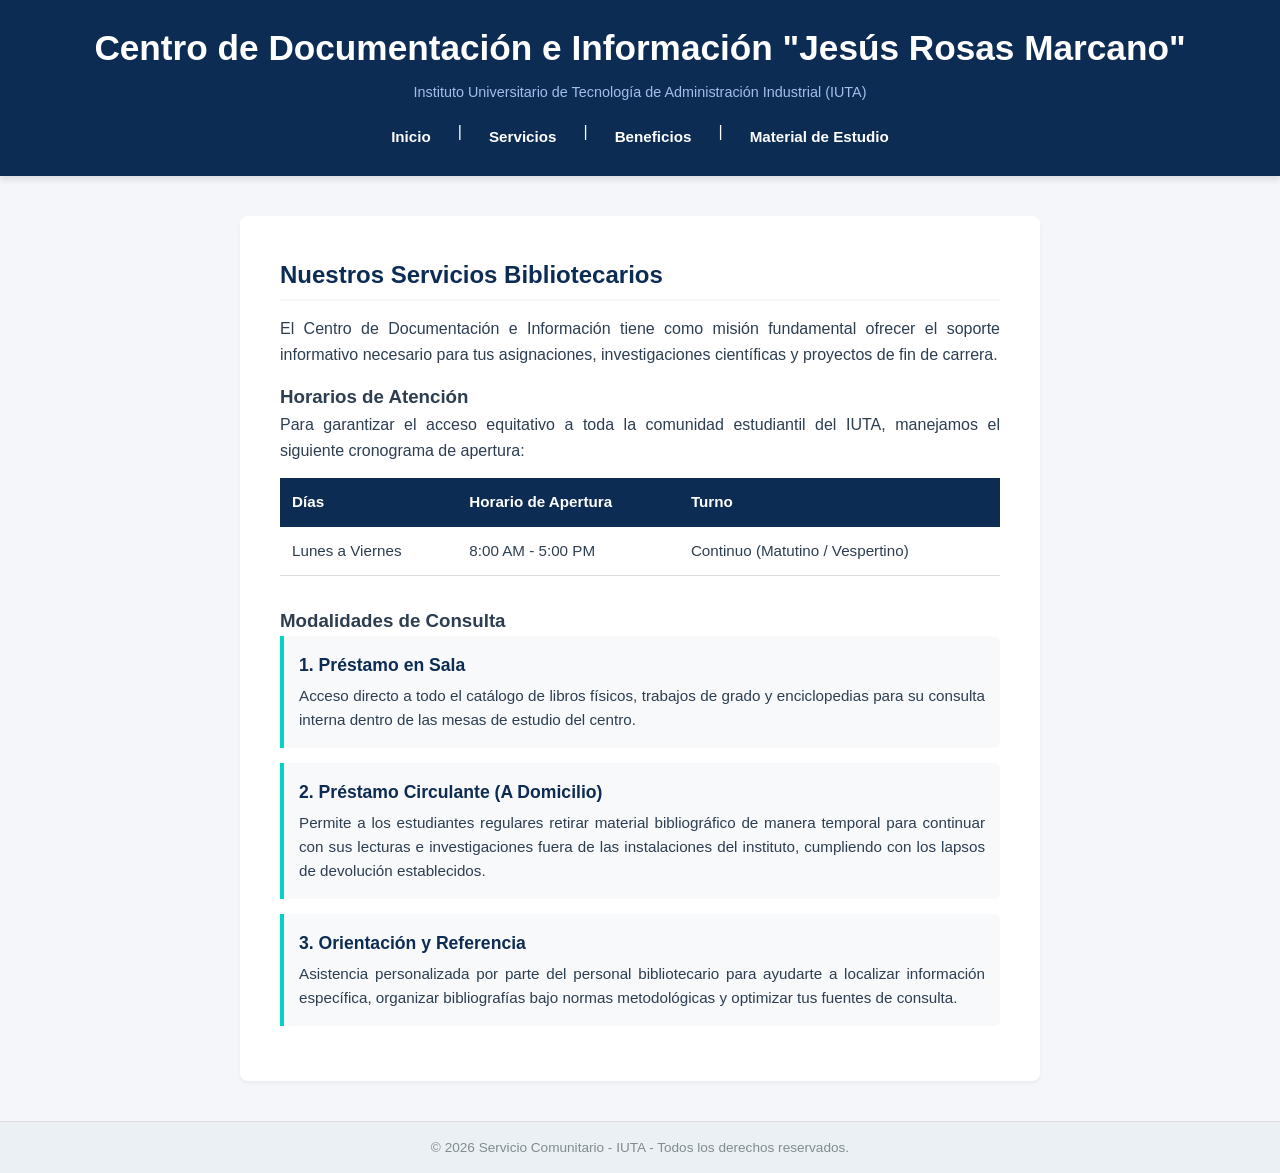
==== servicios.html @ 9a29f2ac "Base de Pagina Web" ====
<!DOCTYPE html>
<html lang="es">
<head>
    <meta charset="UTF-8">
    <meta name="viewport" content="width=device-width, initial-scale=1.0">
    <title>Servicios - Centro de Documentación Jesús Rosas Marcano - IUTA</title>
    <link rel="stylesheet" href="styles.css">
</head>
<body>

    <header>
        <h1>Centro de Documentación e Información "Jesús Rosas Marcano"</h1>
        <p>Instituto Universitario de Tecnología de Administración Industrial (IUTA)</p>
        <nav>
            <a href="index.html">Inicio</a> | 
            <a href="servicios.html">Servicios</a> | 
            <a href="beneficios.html">Beneficios</a> | 
            <a href="multimedia.html">Material de Estudio</a>
        </nav>
    </header>

    <main>
        <h2>Nuestros Servicios Bibliotecarios</h2>
        <p>El Centro de Documentación e Información tiene como misión fundamental ofrecer el soporte informativo necesario para tus asignaciones, investigaciones científicas y proyectos de fin de carrera.</p>

        <!-- Sección de Horarios -->
        <h3>Horarios de Atención</h3>
        <p>Para garantizar el acceso equitativo a toda la comunidad estudiantil del IUTA, manejamos el siguiente cronograma de apertura:</p>
        
        <table class="tabla-servicios">
            <thead>
                <tr>
                    <th>Días</th>
                    <th>Horario de Apertura</th>
                    <th>Turno</th>
                </tr>
            </thead>
            <tbody>
                <tr>
                    <td>Lunes a Viernes</td>
                    <td>8:00 AM - 5:00 PM</td>
                    <td>Continuo (Matutino / Vespertino)</td>
                </tr>
            </tbody>
        </table>

        <!-- Sección de Modalidades de Préstamo -->
        <h3 style="margin-top: 30px;">Modalidades de Consulta</h3>
        
        <div class="tarjeta-servicio">
            <h4>1. Préstamo en Sala</h4>
            <p>Acceso directo a todo el catálogo de libros físicos, trabajos de grado y enciclopedias para su consulta interna dentro de las mesas de estudio del centro.</p>
        </div>

        <div class="tarjeta-servicio">
            <h4>2. Préstamo Circulante (A Domicilio)</h4>
            <p>Permite a los estudiantes regulares retirar material bibliográfico de manera temporal para continuar con sus lecturas e investigaciones fuera de las instalaciones del instituto, cumpliendo con los lapsos de devolución establecidos.</p>
        </div>

        <div class="tarjeta-servicio">
            <h4>3. Orientación y Referencia</h4>
            <p>Asistencia personalizada por parte del personal bibliotecario para ayudarte a localizar información específica, organizar bibliografías bajo normas metodológicas y optimizar tus fuentes de consulta.</p>
        </div>
    </main>

    <footer>
        <p>&copy; 2026 Servicio Comunitario - IUTA - Todos los derechos reservados.</p>
    </footer>

</body>
</html>
---- styles.css ----
/* ==========================================================================
   1. RESETEO Y CONFIGURACIÓN BASE (Pensado en accesibilidad móvil)
   ========================================================================== */
* {
    margin: 0;
    padding: 0;
    box-sizing: border-box; /* Evita que los paddings alteren el ancho total */
}

body {
    font-family: 'Segoe UI', Tahoma, Geneva, Verdana, sans-serif;
    line-height: 1.6;
    background-color: #f4f6f9; /* Fondo gris muy claro para descansar la vista */
    color: #2c3e50; /* Texto gris oscuro, mejor que el negro puro */
}

/* ==========================================================================
   2. ENCABEZADO (HEADER) Y NAVEGACIÓN
   ========================================================================== */
header {
    background-color: #0d2c54; /* Azul oscuro institucional */
    color: #ffffff;
    padding: 20px;
    text-align: center;
    box-shadow: 0 4px 6px rgba(0, 0, 0, 0.1);
}

header h1 {
    font-size: 1.6rem;
    margin-bottom: 5px;
}

header p {
    font-size: 0.9rem;
    color: #a3bded; /* Azul claro sutil para el subtítulo */
    margin-bottom: 15px;
}

/* Menú de navegación adaptativo */
nav {
    display: flex;
    flex-wrap: wrap; /* Si no cabe en pantallas pequeñas, baja de línea automáticamente */
    justify-content: center;
    gap: 15px;
}

nav a {
    color: #ffffff;
    text-decoration: none;
    font-weight: 600;
    font-size: 0.95rem;
    padding: 6px 12px;
    border-radius: 4px;
    transition: background-color 0.3s ease;
}

/* Efecto visual al pasar el cursor o estar activo */
nav a:hover {
    background-color: #1a4473;
    color: #00d2c4; /* Toque turquesa brillante para resaltar */
}

/* ==========================================================================
   3. CONTENEDOR PRINCIPAL (MAIN) - Mobile First
   ========================================================================== */
main {
    max-width: 800px; /* Ancho máximo ideal para lectura en computadoras */
    margin: 20px auto; /* Centra el contenido en pantallas grandes */
    padding: 20px;
    background-color: #ffffff; /* Caja blanca para el contenido */
    border-radius: 8px;
    box-shadow: 0 2px 4px rgba(0,0,0,0.05);
}

main h2 {
    color: #0d2c54;
    margin-bottom: 15px;
    border-bottom: 2px solid #f4f6f9;
    padding-bottom: 5px;
}

main p {
    margin-bottom: 15px;
    text-align: justify; /* Mantiene la estética formal del bloque de texto */
}

/* ==========================================================================
   4. PIE DE PÁGINA (FOOTER)
   ========================================================================== */
footer {
    text-align: center;
    padding: 15px;
    margin-top: 4px;
    font-size: 0.85rem;
    color: #7f8c8d;
    background-color: #ebf0f5;
    border-top: 1px solid #dcdde1;
}

/* ==========================================================================
   5. MEDIA QUERY (Ajustes específicos para pantallas de PC)
   ========================================================================== */
@media (min-width: 768px) {
    header h1 {
        font-size: 2.2rem;
    }
    
    header padding {
        padding: 30px 20px;
    }

    main {
        margin: 40px auto;
        padding: 40px; /* Más espacio interno en computadoras */
    }
}

/* ==========================================================================
   6. ESTILOS PROPIOS DE LA PÁGINA DE SERVICIOS
   ========================================================================== */

/* Estilos para la tabla de horarios */
.tabla-servicios {
    width: 100%;
    border-collapse: collapse;
    margin: 15px 0 25px 0;
    font-size: 0.95rem;
}

.tabla-servicios th {
    background-color: #0d2c54; /* Azul oscuro */
    color: #ffffff;
    text-align: left;
    padding: 12px;
    font-weight: 600;
}

.tabla-servicios td {
    padding: 12px;
    border-bottom: 1px solid #dcdde1;
}

/* Efecto cebra para las filas de la tabla */
.tabla-servicios tbody tr:nth-of-type(even) {
    background-color: #f8f9fa;
}

/* Tarjetas contenedoras para los servicios */
.tarjeta-servicio {
    background-color: #f8f9fa;
    border-left: 4px solid #00d2c4; /* Línea turquesa para resaltar */
    padding: 15px;
    margin-bottom: 15px;
    border-radius: 0 6px 6px 0;
}

.tarjeta-servicio h4 {
    color: #0d2c54;
    margin-bottom: 5px;
    font-size: 1.1rem;
}

.tarjeta-servicio p {
    margin-bottom: 0;
    font-size: 0.95rem;
}

/* ==========================================================================
   7. ESTILOS PROPIOS DE LA PÁGINA DE BENEFICIOS
   ========================================================================== */

/* Contenedor flexible para poner los beneficios de dos en dos */
.contenedor-beneficios {
    display: flex;
    flex-direction: column; /* Por defecto en móviles: uno abajo del otro */
    gap: 20px;
    margin-top: 20px;
}

.bloque-beneficio {
    background-color: #ffffff;
    border: 1px solid #e1e8ed;
    padding: 20px;
    border-radius: 6px;
    box-shadow: 0 2px 4px rgba(0,0,0,0.02);
}

.bloque-beneficio h5 {
    color: #0d2c54;
    font-size: 1.1rem;
    margin-bottom: 8px;
}

/* Caja especial destacada para el impacto socioeconómico */
.alerta-equidad {
    background-color: #ebf5ff; /* Fondo azul suave de información */
    border-left: 4px solid #0d2c54; /* Borde azul oscuro fuerte */
    padding: 20px;
    border-radius: 0 8px 8px 0;
    margin-top: 15px;
}

/* Ajuste responsive para pantallas de PC o Tablet */
@media (min-width: 768px) {
    .contenedor-beneficios {
        flex-direction: row; /* En computadoras se ponen de lado a lado */
    }
    
    .bloque-beneficio {
        flex: 1; /* Distribuye el ancho equitativamente (50% cada una) */
    }
}

/* ==========================================================================
   8. ESTILOS PROPIOS DE LA PÁGINA MULTIMEDIA
   ========================================================================== */

/* Estructura para la sección de videos */
.contenedor-videos {
    display: flex;
    flex-direction: column;
    gap: 25px;
    margin-top: 15px;
}

.tarjeta-video {
    background-color: #ffffff;
    border: 1px solid #e1e8ed;
    border-radius: 8px;
    overflow: hidden;
    box-shadow: 0 2px 4px rgba(0,0,0,0.02);
}

/* El truco mágico de CSS para que los iFrames de YouTube sean 100% responsivos (Proporción 16:9) */
.video-responsivo {
    position: relative;
    padding-bottom: 56.25%; /* 16:9 */
    height: 0;
    overflow: hidden;
    background-color: #000000;
}

.video-responsivo iframe {
    position: absolute;
    top: 0;
    left: 0;
    width: 100%;
    height: 100%;
}

.info-video, .info-imagen {
    padding: 15px;
}

.info-video h4, .info-imagen h4 {
    color: #0d2c54;
    margin-bottom: 5px;
    font-size: 1.1rem;
}

.info-video p, .info-imagen p {
    font-size: 0.9rem;
    color: #57606f;
    margin-bottom: 0;
}

/* Estructura para la galería de imágenes (Grid) */
.galeria-imagenes {
    display: grid;
    grid-template-columns: 1fr; /* Una columna por defecto en móviles */
    gap: 20px;
    margin-top: 15px;
}

.tarjeta-imagen {
    background-color: #ffffff;
    border: 1px solid #e1e8ed;
    border-radius: 8px;
    overflow: hidden;
    box-shadow: 0 2px 4px rgba(0,0,0,0.02);
}

.tarjeta-imagen img {
    width: 100%;
    height: 200px;
    object-fit: cover; /* Recorta la imagen armónicamente para que mantenga las proporciones fijas */
    border-bottom: 1px solid #e1e8ed;
}

/* Ajustes para computadoras */
@media (min-width: 768px) {
    .galeria-imagenes {
        grid-template-columns: 1fr 1fr; /* Dos columnas perfectas en PC */
    }
}
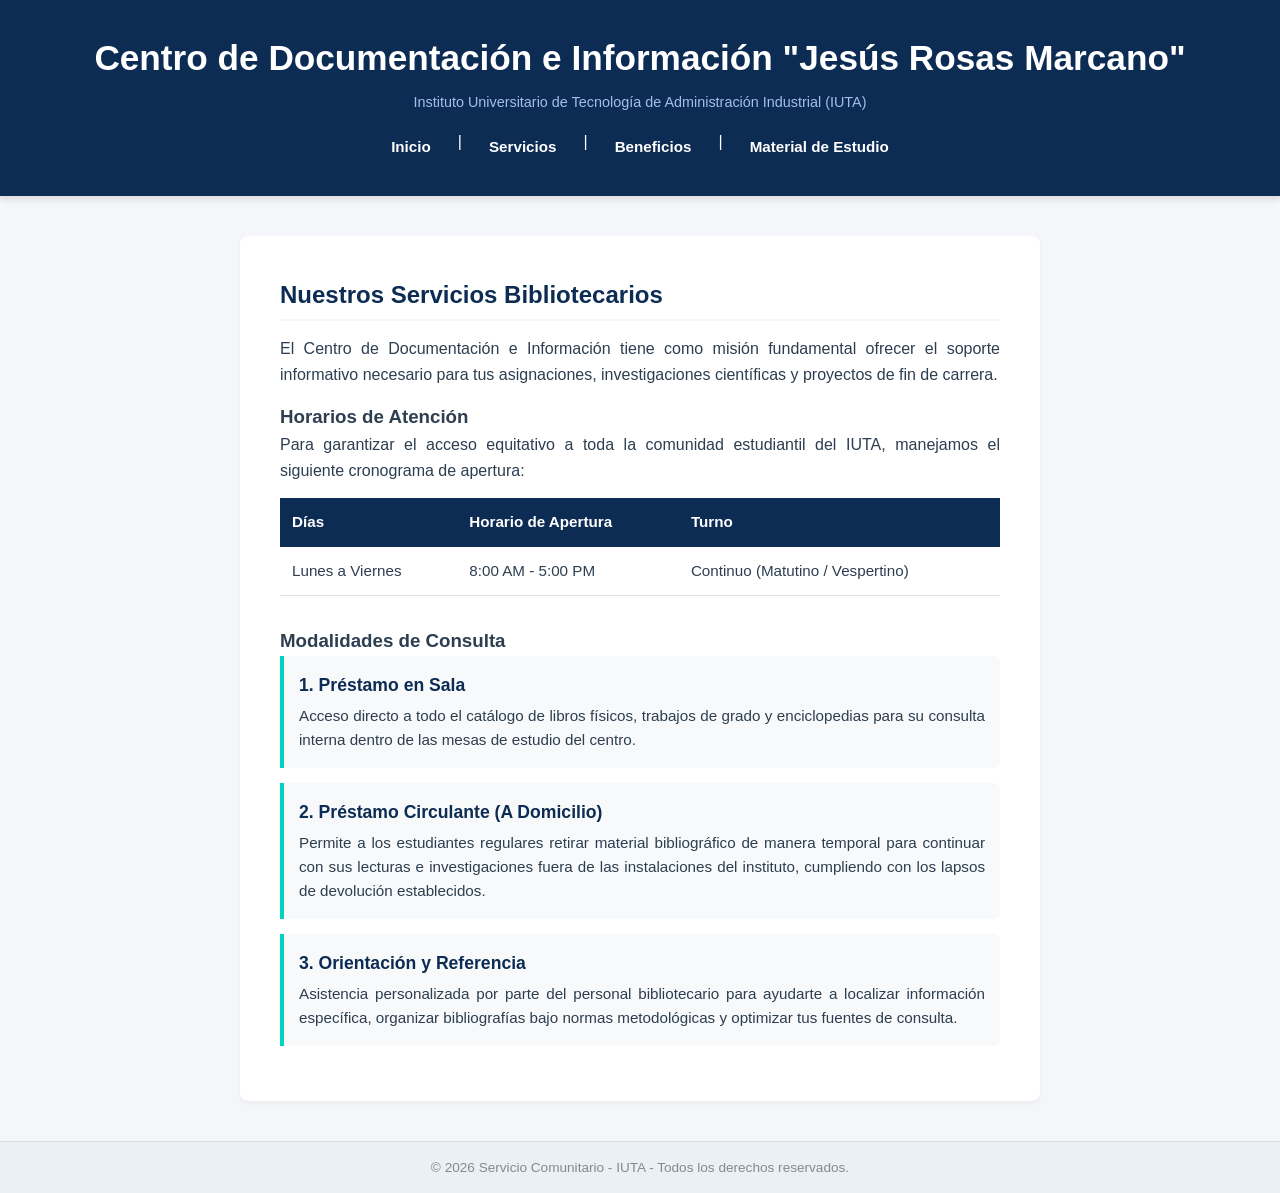
==== commit 9a5bff9a: "Primeros Pasos" ====
--- a/servicios.html
+++ b/servicios.html
@@ -66,6 +66,5 @@
     <footer>
         <p>&copy; 2026 Servicio Comunitario - IUTA - Todos los derechos reservados.</p>
     </footer>
-
 </body>
 </html>
--- a/styles.css
+++ b/styles.css
@@ -105,7 +105,7 @@
         font-size: 2.2rem;
     }
     
-    header padding {
+    header {
         padding: 30px 20px;
     }
 
